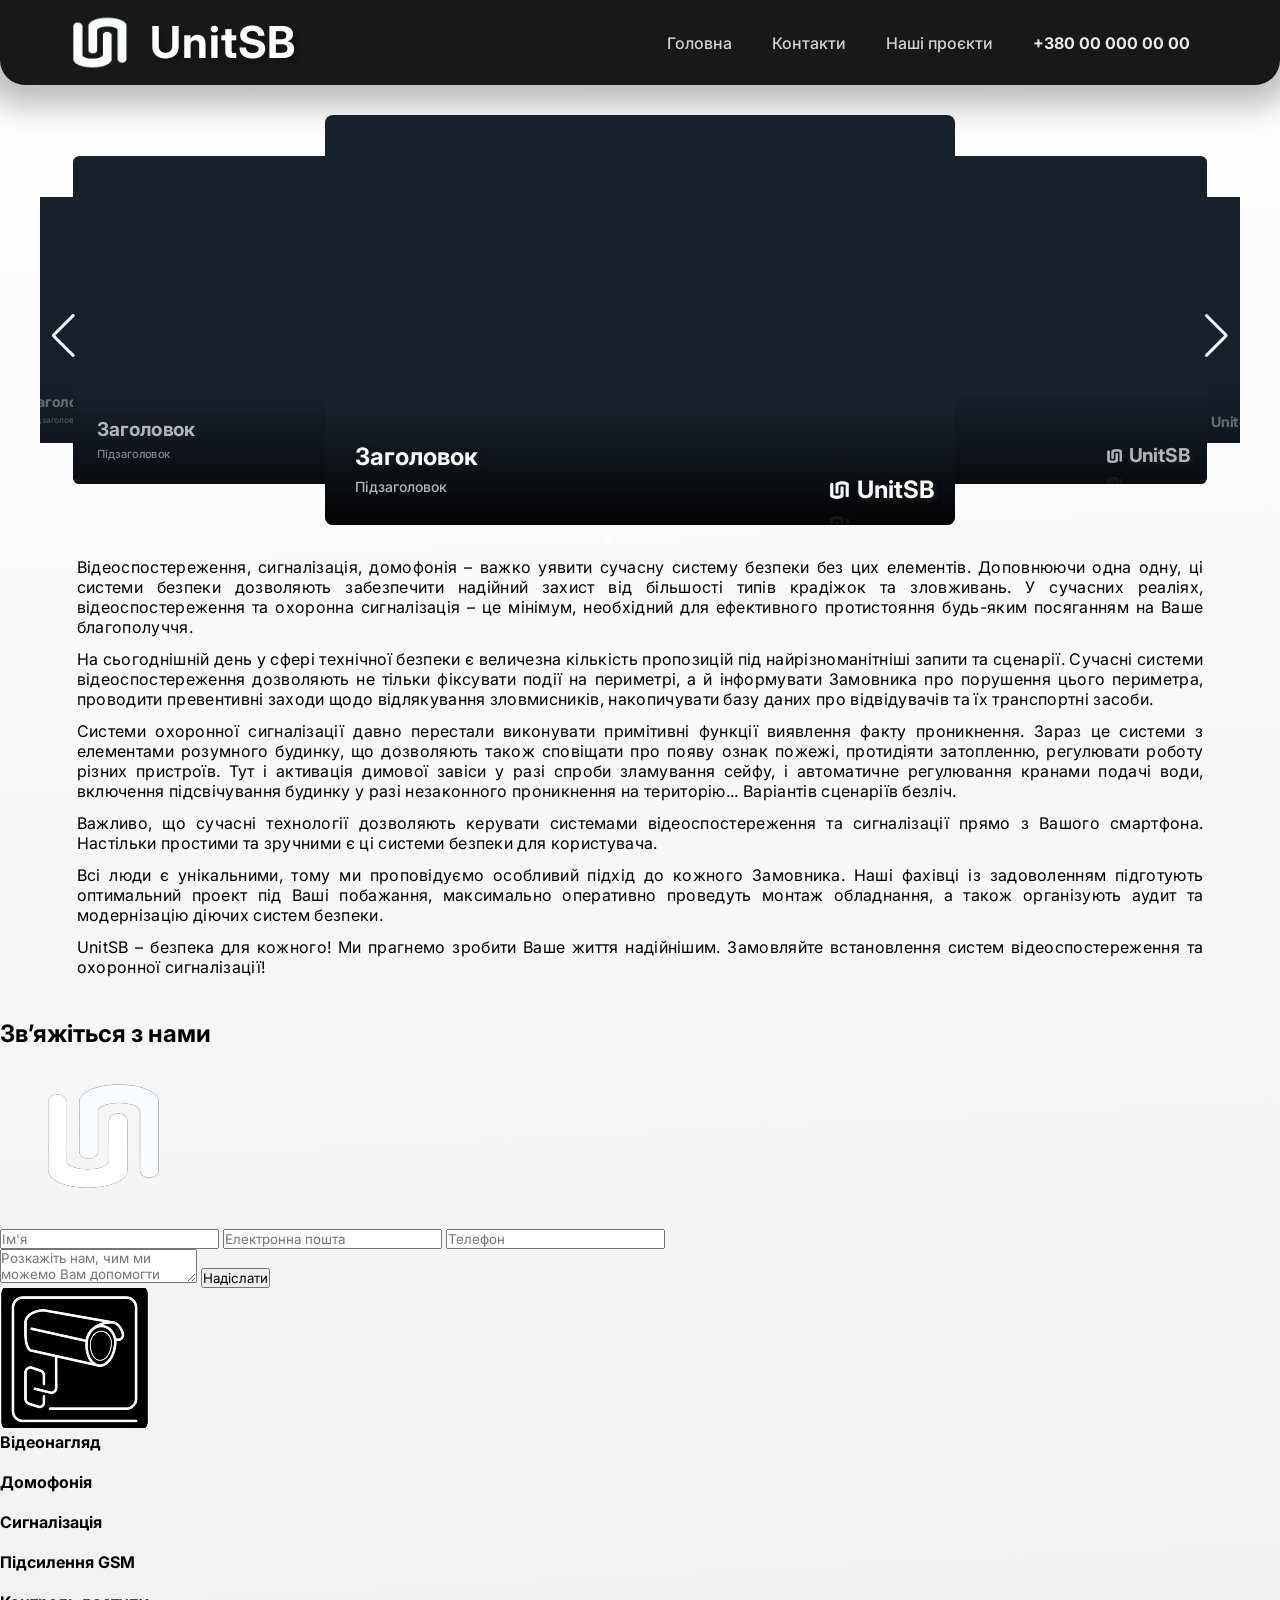
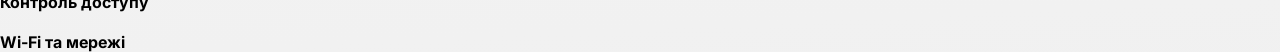
==== UnitSB/index.html @ ece1f21f "UnitSb" ====
<!DOCTYPE html>
<html lang="en">

<head>
    <meta charset="UTF-8">
    <meta http-equiv="X-UA-Compatible" content="IE=edge">
    <meta name="viewport" content="width=device-width, initial-scale=1.0">
    <title>UnitSB | Головна</title>
    <link rel="icon" type="image/x-icon" href="./images/icon.ico">

    <link rel="stylesheet" href="./css/style.css">

    <link rel="stylesheet" href="https://cdnjs.cloudflare.com/ajax/libs/font-awesome/6.0.0-beta3/css/all.min.css"
        integrity="sha512-Fo3rlrZj/k7ujTnHg4CGR2D7kSs0v4LLanw2qksYuRlEzO+tcaEPQogQ0KaoGN26/zrn20ImR1DfuLWnOo7aBA=="
        crossorigin="anonymous" referrerpolicy="no-referrer" />
    <link rel="stylesheet" href="https://cdn.jsdelivr.net/npm/swiper@8/swiper-bundle.min.css" />
    <link rel="stylesheet" href="./assets/3d-slider-style.css">
    <link rel="modulepreload" href="./assets/3d-slider-library.js">
</head>

<body>
    <!-- HEADER -->
    <header class="header">
        <div class="header__heading">
            <img class="header__logo" src="./images/logo.png">
            <h1 class="header__title">UnitSB</h1>
        </div>
        <nav class="header__nav">
            <ul class="header__list">
                <li class="header__item">
                    <a class="header__link">Головна</a>
                </li>
                <li class="header__item">
                    <a class="header__link">Контакти</a>
                </li>
                <li class="header__item">
                    <a class="header__link">Наші проєкти</a>
                </li>
                <li class="header__item">
                    <a class="header__link header__phone">+380 00 000 00 00</a>
                </li>
            </ul>
        </nav>
    </header>

    <!-- SLIDER-->
    <div class="slider-wrapper">
        <div id="app">
            <div class="swiper swiper-carousel video-swiper">
                <div class="swiper-wrapper">
                    <div class="swiper-slide">
                        <div class="swiper-carousel-animate-opacity">
                            <div class="slide-content">
                                <h2>Заголовок</h2>
                                <p>Підзаголовок</p>
                                <div class="slide__logo">
                                    <img src="./images/logo.png">
                                    <h2>UnitSB</h2>
                                </div>
                            </div>
                        </div>
                    </div>
                    <div class="swiper-slide">
                        <div class="swiper-carousel-animate-opacity">
                            <div class="slide-content">
                                <h2>Заголовок</h2>
                                <p>Підзаголовок</p>
                                <div class="slide__logo">
                                    <img src="./images/logo.png">
                                    <h2>UnitSB</h2>
                                </div>
                            </div>
                        </div>
                    </div>
                    <div class="swiper-slide">
                        <div class="swiper-carousel-animate-opacity">
                            <div class="slide-content">
                                <h2>Заголовок</h2>
                                <p>Підзаголовок</p>
                                <div class="slide__logo">
                                    <img src="./images/logo.png">
                                    <h2>UnitSB</h2>
                                </div>
                            </div>
                        </div>
                    </div>
                    <div class="swiper-slide">
                        <div class="swiper-carousel-animate-opacity">
                            <div class="slide-content">
                                <h2>Заголовок</h2>
                                <p>Підзаголовок</p>
                                <div class="slide__logo">
                                    <img src="./images/logo.png">
                                    <h2>UnitSB</h2>
                                </div>
                            </div>
                        </div>
                    </div>
                    <div class="swiper-slide">
                        <div class="swiper-carousel-animate-opacity">
                            <div class="slide-content">
                                <h2>Заголовок</h2>
                                <p>Підзаголовок</p>
                                <div class="slide__logo">
                                    <img src="./images/logo.png">
                                    <h2>UnitSB</h2>
                                </div>
                            </div>
                        </div>
                    </div>
                </div>
            </div>
            <div class="video-swiper-button-prev swiper-button-prev"></div>
            <div class="video-swiper-button-next swiper-button-next"></div>
            <div class="video-swiper-pagination swiper-pagination-bullets swiper-pagination"></div>
        </div>



        <div class="slider__text">
            <p class="slider__desc">Відеоспостереження, сигналізація, домофонія – важко уявити сучасну систему безпеки
                без цих
                елементів. Доповнюючи одна одну, ці системи безпеки дозволяють забезпечити надійний захист від більшості
                типів
                крадіжок та зловживань. У сучасних реаліях, відеоспостереження та охоронна сигналізація – це мінімум,
                необхідний
                для ефективного протистояння будь-яким посяганням на Ваше благополуччя.</p>
            <p class="slider__desc">На сьогоднішній день у сфері технічної безпеки є величезна кількість пропозицій під
                найрізноманітніші запити та сценарії. Сучасні системи відеоспостереження дозволяють не тільки фіксувати
                події на
                периметрі, а й інформувати Замовника про порушення цього периметра, проводити превентивні заходи щодо
                відлякування зловмисників, накопичувати базу даних про відвідувачів та їх транспортні засоби.</p>
            <p class="slider__desc">Системи охоронної сигналізації давно перестали виконувати примітивні функції
                виявлення
                факту проникнення. Зараз це системи з елементами розумного будинку, що дозволяють також сповіщати про
                появу
                ознак пожежі, протидіяти затопленню, регулювати роботу різних пристроїв. Тут і активація димової завіси
                у разі
                спроби зламування сейфу, і автоматичне регулювання кранами подачі води, включення підсвічування будинку
                у разі
                незаконного проникнення на територію... Варіантів сценаріїв безліч.</p>
            <p class="slider__desc">Важливо, що сучасні технології дозволяють керувати системами відеоспостереження та
                сигналізації прямо з Вашого смартфона. Настільки простими та зручними є ці системи безпеки для
                користувача.</p>
            <p class="slider__desc">Всі люди є унікальними, тому ми проповідуємо особливий підхід до кожного Замовника.
                Наші
                фахівці із задоволенням підготують оптимальний проект під Ваші побажання, максимально оперативно
                проведуть
                монтаж обладнання, а також організують аудит та модернізацію діючих систем безпеки.</p>
            <p class="slider__desc">UnitSB – безпека для кожного! Ми прагнемо зробити Ваше життя надійнішим. Замовляйте
                встановлення систем відеоспостереження та охоронної сигналізації!</p>
        </div>
    </div>

    <!-- FORM -->
    <div class="contact-wrapper">
        <h2>Зв’яжіться з нами</h2>
        <div class="contact__col">
            <img src="./images/logo.png" alt="">
        </div>
        <div class="contact__col">
            <form action="#" method="post">
                <div class="contact__col">
                    <input type="text" name="name" class="contact__input" placeholder="Ім'я">
                    <input type="email" name="email" class="contact__input" placeholder="Електронна пошта">
                    <input type="tel" name="phone" class="contact__input" placeholder="Телефон">
                <div>
                <div class="contact__col">
                    <textarea name="message" class="contact__input" placeholder="Розкажіть нам, чим ми можемо Вам допомогти"></textarea>
                    <button type="submit" class="contact__button">Надіслати</button>
                <div>
            </form>
        </div>
    </div>

    <div class="profiles">
        <div>
            <div>
                <img src="./images/looking.png">
                <h4>Відеонагляд</h4>
            </div>
            <div>
                <img src="">
                <h4>Домофонія</h4>
            </div>
        </div>
        <div>
            <div>
                <img src="">
                <h4>Сигналізація</h4>
            </div>
            <div>
                <img src="">
                <h4>Підсилення GSM</h4>
            </div>
        </div>
        <div>
            <div>
                <img src="">
                <h4>Контроль доступу</h4>
            </div>
            <div>
                <img src="">
                <h4>Wi-Fi та мережі</h4>
            </div>
        </div>
    </div>

    <!-- SCRIPTS -->
    <script src="https://cdn.jsdelivr.net/npm/swiper/swiper-bundle.min.js"></script>
    <script src="https://ajax.googleapis.com/ajax/libs/jquery/3.6.0/jquery.min.js"></script>
    <script defer="" src="https://static.cloudflareinsights.com/beacon.min.js"
        data-cf-beacon="{&quot;token&quot;: &quot;07e9b2efafbd4b458690b79234a62148&quot;}"></script>
    <script type="module" crossorigin="" src="./assets/3d-slider-control.js"></script>
</body>

</html>
---- UnitSB/css/style.css ----
@import url("https://fonts.googleapis.com/css2?family=Inter:wght@100;200;300;400;500;600;700;800;900&display=swap");
@import url(header.css);
@import url(slider.css);
@import url(form.css);

* {
    margin: 0;
    padding: 0;
    box-sizing: border-box;
    font-family: "Inter";
}
body {
    background: linear-gradient(
    177.14deg,
    #ffffff 0%,
    rgba(238, 238, 238, 0.85) 100%
  );
  overflow-x: hidden;
}
---- UnitSB/assets/3d-slider-style.css ----
@font-face {
    font-family: "swiper-icons";
    src: url(data:application/font-woff;charset=utf-8;base64,\ [base64]//wADZ2x5ZgAAAywAAADMAAAD2MHtryVoZWFkAAABbAAAADAAAAA2E2+eoWhoZWEAAAGcAAAAHwAAACQC9gDzaG10eAAAAigAAAAZAAAArgJkABFsb2NhAAAC0AAAAFoAAABaFQAUGG1heHAAAAG8AAAAHwAAACAAcABAbmFtZQAAA/gAAAE5AAACXvFdBwlwb3N0AAAFNAAAAGIAAACE5s74hXjaY2BkYGAAYpf5Hu/j+W2+MnAzMYDAzaX6QjD6/4//Bxj5GA8AuRwMYGkAPywL13jaY2BkYGA88P8Agx4j+/8fQDYfA1AEBWgDAIB2BOoAeNpjYGRgYNBh4GdgYgABEMnIABJzYNADCQAACWgAsQB42mNgYfzCOIGBlYGB0YcxjYGBwR1Kf2WQZGhhYGBiYGVmgAFGBiQQkOaawtDAoMBQxXjg/wEGPcYDDA4wNUA2CCgwsAAAO4EL6gAAeNpj2M0gyAACqxgGNWBkZ2D4/wMA+xkDdgAAAHjaY2BgYGaAYBkGRgYQiAHyGMF8FgYHIM3DwMHABGQrMOgyWDLEM1T9/w8UBfEMgLzE////P/5//f/V/xv+r4eaAAeMbAxwIUYmIMHEgKYAYjUcsDAwsLKxc3BycfPw8jEQA/[base64]/uznmfPFBNODM2K7MTQ45YEAZqGP81AmGGcF3iPqOop0r1SPTaTbVkfUe4HXj97wYE+yNwWYxwWu4v1ugWHgo3S1XdZEVqWM7ET0cfnLGxWfkgR42o2PvWrDMBSFj/IHLaF0zKjRgdiVMwScNRAoWUoH78Y2icB/yIY09An6AH2Bdu/UB+yxopYshQiEvnvu0dURgDt8QeC8PDw7Fpji3fEA4z/PEJ6YOB5hKh4dj3EvXhxPqH/SKUY3rJ7srZ4FZnh1PMAtPhwP6fl2PMJMPDgeQ4rY8YT6Gzao0eAEA409DuggmTnFnOcSCiEiLMgxCiTI6Cq5DZUd3Qmp10vO0LaLTd2cjN4fOumlc7lUYbSQcZFkutRG7g6JKZKy0RmdLY680CDnEJ+UMkpFFe1RN7nxdVpXrC4aTtnaurOnYercZg2YVmLN/d/gczfEimrE/fs/bOuq29Zmn8tloORaXgZgGa78yO9/cnXm2BpaGvq25Dv9S4E9+5SIc9PqupJKhYFSSl47+Qcr1mYNAAAAeNptw0cKwkAAAMDZJA8Q7OUJvkLsPfZ6zFVERPy8qHh2YER+3i/BP83vIBLLySsoKimrqKqpa2hp6+jq6RsYGhmbmJqZSy0sraxtbO3sHRydnEMU4uR6yx7JJXveP7WrDycAAAAAAAH//wACeNpjYGRgYOABYhkgZgJCZgZNBkYGLQZtIJsFLMYAAAw3ALgAeNolizEKgDAQBCchRbC2sFER0YD6qVQiBCv/H9ezGI6Z5XBAw8CBK/m5iQQVauVbXLnOrMZv2oLdKFa8Pjuru2hJzGabmOSLzNMzvutpB3N42mNgZGBg4GKQYzBhYMxJLMlj4GBgAYow/P/PAJJhLM6sSoWKfWCAAwDAjgbRAAB42mNgYGBkAIIbCZo5IPrmUn0hGA0AO8EFTQAA) format("woff");
    font-weight: 400;
    font-style: normal
}

:root {
    --swiper-theme-color: #007aff
}

.swiper {
    margin-left: auto;
    margin-right: auto;
    position: relative;
    overflow: hidden;
    list-style: none;
    padding: 0;
    z-index: 1
}


.swiper-wrapper {
    position: relative;
    width: 100%;
    height: 100%;
    z-index: 1;
    display: flex;
    transition-property: transform;
    box-sizing: content-box
}

.swiper-android .swiper-slide,
.swiper-wrapper {
    transform: translate(0)
}

.swiper-slide {
    flex-shrink: 0;
    width: 100%;
    height: 100%;
    position: relative;
    transition-property: transform
}

.swiper-slide-invisible-blank {
    visibility: hidden
}

.swiper-autoheight,
.swiper-autoheight .swiper-slide {
    height: auto
}

.swiper-autoheight .swiper-wrapper {
    align-items: flex-start;
    transition-property: transform, height
}

.swiper-backface-hidden .swiper-slide {
    transform: translateZ(0);
    backface-visibility: hidden
}

.swiper-3d,
.swiper-3d.swiper-css-mode .swiper-wrapper {
    perspective: 1200px
}

.swiper-3d .swiper-wrapper,
.swiper-3d .swiper-slide,
.swiper-3d .swiper-slide-shadow,
.swiper-3d .swiper-slide-shadow-left,
.swiper-3d .swiper-slide-shadow-right,
.swiper-3d .swiper-slide-shadow-top,
.swiper-3d .swiper-slide-shadow-bottom,
.swiper-3d .swiper-cube-shadow {
    transform-style: preserve-3d
}

.swiper-3d .swiper-slide-shadow,
.swiper-3d .swiper-slide-shadow-left,
.swiper-3d .swiper-slide-shadow-right,
.swiper-3d .swiper-slide-shadow-top,
.swiper-3d .swiper-slide-shadow-bottom {
    position: absolute;
    left: 0;
    top: 0;
    width: 100%;
    height: 100%;
    pointer-events: none;
    z-index: 10
}

.swiper-3d .swiper-slide-shadow {
    background: rgba(0, 0, 0, .15)
}

.swiper-3d .swiper-slide-shadow-left {
    background-image: linear-gradient(to left, rgba(0, 0, 0, .5), rgba(0, 0, 0, 0))
}

.swiper-3d .swiper-slide-shadow-right {
    background-image: linear-gradient(to right, rgba(0, 0, 0, .5), rgba(0, 0, 0, 0))
}

.swiper-3d .swiper-slide-shadow-top {
    background-image: linear-gradient(to top, rgba(0, 0, 0, .5), rgba(0, 0, 0, 0))
}

.swiper-3d .swiper-slide-shadow-bottom {
    background-image: linear-gradient(to bottom, rgba(0, 0, 0, .5), rgba(0, 0, 0, 0))
}

.swiper-css-mode>.swiper-wrapper {
    overflow: auto;
    scrollbar-width: none;
    -ms-overflow-style: none
}

.swiper-css-mode>.swiper-wrapper::-webkit-scrollbar {
    display: none
}

.swiper-css-mode>.swiper-wrapper>.swiper-slide {
    scroll-snap-align: start start
}
.swiper-vertical.swiper-css-mode>.swiper-wrapper {
    scroll-snap-type: y mandatory
}

.swiper-centered>.swiper-wrapper:before {
    content: "";
    flex-shrink: 0;
    order: 9999
}

.swiper-centered.swiper-vertical>.swiper-wrapper>.swiper-slide:first-child {
    margin-block-start: var(--swiper-centered-offset-before)
}

.swiper-centered.swiper-vertical>.swiper-wrapper:before {
    width: 100%;
    height: var(--swiper-centered-offset-after)
}

.swiper-centered>.swiper-wrapper>.swiper-slide {
    scroll-snap-align: center center
}

.swiper-pagination {
    position: absolute;
    text-align: center;
    transition: .3s opacity;
    transform: translate(0);
    z-index: 10
}

.swiper-pagination.swiper-pagination-hidden {
    opacity: 0
}

.swiper-pagination-fraction,
.swiper-pagination-custom {
    bottom: 10px;
    left: 0;
    width: 100%
}

.swiper-pagination-bullets-dynamic {
    overflow: hidden;
    font-size: 0
}

.swiper-pagination-bullets-dynamic .swiper-pagination-bullet {
    transform: scale(.33);
    position: relative
}

.swiper-pagination-bullets-dynamic .swiper-pagination-bullet-active {
    transform: scale(1)
}

.swiper-pagination-bullets-dynamic .swiper-pagination-bullet-active-main {
    transform: scale(1)
}

.swiper-pagination-bullets-dynamic .swiper-pagination-bullet-active-prev {
    transform: scale(.66)
}

.swiper-pagination-bullets-dynamic .swiper-pagination-bullet-active-prev-prev {
    transform: scale(.33)
}

.swiper-pagination-bullets-dynamic .swiper-pagination-bullet-active-next {
    transform: scale(.66)
}

.swiper-pagination-bullets-dynamic .swiper-pagination-bullet-active-next-next {
    transform: scale(.33)
}

.swiper-pagination-bullet {
    width: var(--swiper-pagination-bullet-width, var(--swiper-pagination-bullet-size, 8px));
    height: var(--swiper-pagination-bullet-height, var(--swiper-pagination-bullet-size, 8px));
    display: inline-block;
    border-radius: 50%;
    background: var(--swiper-pagination-bullet-inactive-color, #000);
    opacity: var(--swiper-pagination-bullet-inactive-opacity, .2)
}

button.swiper-pagination-bullet {
    border: none;
    margin: 0;
    padding: 0;
    box-shadow: none;
    appearance: none
}

.swiper-pagination-clickable .swiper-pagination-bullet {
    cursor: pointer
}

.swiper-pagination-bullet:only-child {
    display: none !important
}

.swiper-pagination-bullet-active {
    opacity: var(--swiper-pagination-bullet-opacity, 1);
    background: var(--swiper-pagination-color, var(--swiper-theme-color))
}

.swiper-vertical>.swiper-pagination-bullets,
.swiper-pagination-vertical.swiper-pagination-bullets {
    right: 10px;
    top: 50%;
    transform: translateY(-50%)
}

.swiper-vertical>.swiper-pagination-bullets .swiper-pagination-bullet,
.swiper-pagination-vertical.swiper-pagination-bullets .swiper-pagination-bullet {
    margin: var(--swiper-pagination-bullet-vertical-gap, 6px) 0;
    display: block
}

.swiper-vertical>.swiper-pagination-bullets.swiper-pagination-bullets-dynamic,
.swiper-pagination-vertical.swiper-pagination-bullets.swiper-pagination-bullets-dynamic {
    top: 50%;
    transform: translateY(-50%);
    width: 8px
}

.swiper-vertical>.swiper-pagination-bullets.swiper-pagination-bullets-dynamic .swiper-pagination-bullet,
.swiper-pagination-vertical.swiper-pagination-bullets.swiper-pagination-bullets-dynamic .swiper-pagination-bullet {
    display: inline-block;
    transition: .2s transform, .2s top
}


.swiper-pagination-progressbar {
    background: rgba(0, 0, 0, .25);
    position: absolute
}

.swiper-pagination-progressbar .swiper-pagination-progressbar-fill {
    background: var(--swiper-pagination-color, var(--swiper-theme-color));
    position: absolute;
    left: 0;
    top: 0;
    width: 100%;
    height: 100%;
    transform: scale(0);
    transform-origin: left top
}

.swiper-rtl .swiper-pagination-progressbar .swiper-pagination-progressbar-fill {
    transform-origin: right top
}

.swiper-vertical>.swiper-pagination-progressbar.swiper-pagination-progressbar-opposite,
.swiper-pagination-progressbar.swiper-pagination-vertical.swiper-pagination-progressbar-opposite {
    width: 100%;
    height: 4px;
    left: 0;
    top: 0
}

.swiper-vertical>.swiper-pagination-progressbar,
.swiper-pagination-progressbar.swiper-pagination-vertical {
    width: 4px;
    height: 100%;
    left: 0;
    top: 0
}

.swiper-pagination-lock {
    display: none
}

:root {
    --swiper-navigation-size: 44px
}

.swiper-button-prev,
.swiper-button-next {
    position: absolute;
    top: 50%;
    width: calc(var(--swiper-navigation-size) / 44 * 27);
    height: var(--swiper-navigation-size);
    margin-top: calc(0px - var(--swiper-navigation-size) / 2);
    z-index: 10;
    cursor: pointer;
    display: flex;
    align-items: center;
    justify-content: center;
    color: var(--swiper-navigation-color, var(--swiper-theme-color))
}

.swiper-button-prev.swiper-button-disabled,
.swiper-button-next.swiper-button-disabled {
    opacity: .35;
    cursor: auto;
    pointer-events: none
}

.swiper-button-prev:after,
.swiper-button-next:after {
    font-family: swiper-icons;
    font-size: var(--swiper-navigation-size);
    text-transform: none !important;
    letter-spacing: 0;
    text-transform: none;
    font-variant: initial;
    line-height: 1
}

.swiper-button-prev,
.swiper-rtl .swiper-button-next {
    left: 10px;
    right: auto
}

.swiper-button-prev:after,
.swiper-rtl .swiper-button-next:after {
    content: "prev"
}

.swiper-button-next,
.swiper-rtl .swiper-button-prev {
    right: 10px;
    left: auto
}

.swiper-button-next:after,
.swiper-rtl .swiper-button-prev:after {
    content: "next"
}

.swiper-button-lock {
    display: none
}

.swiper-carousel {
    position: relative;
    margin: 0 auto;
    max-width: 100%;
    overflow: hidden
}

.swiper-carousel .swiper-slide {
    position: relative
}

#app {
    height: 100%;
    display: flex;
    align-items: center;
    justify-content: center;
    position: relative;
}

:root {
    --swiper-navigation-color: #fff;
    --swiper-pagination-color: #fff;
    --swiper-pagination-bullet-inactive-color: #fff
}

.swiper-carousel {
    padding-bottom: 32px;
    max-width: 1200px
}

.swiper-carousel .swiper-slide {
    width: 630px;
    height: 410px;
    border-radius: 8px;
    background: #18212b;
    max-width: calc(100% - 48px);
}

.swiper-carousel .swiper-carousel-animate-opacity {
    height: 100%
}

.swiper-carousel .swiper-pagination-bullets {
    bottom: 0
}

.swiper-carousel img {
    width: 100%;
    height: 100%;
    display: block;
    object-fit: cover;
    border-radius: 8px;
    -webkit-box-reflect: below 5px -webkit-linear-gradient(bottom, rgba(255, 0, 0, .1) 0%, transparent 32px, transparent 100%)
}

.swiper-carousel .slide-content {
    position: absolute;
    left: 0;
    width: 100%;
    bottom: 0;
    padding: 25px 16px 24px;
    box-sizing: border-box;
    background: linear-gradient(to bottom, rgba(0, 0, 0, 0.05), rgba(0, 0, 0, .9));
    border-radius: 0 0 8px 8px;
}

.swiper-carousel .slide-content h2 {
    margin: 0;
    font-weight: 700;
    font-size: 24px;
    line-height: 1.1;
    text-shadow: 2px 2px 5px #222;
}

.swiper-carousel .slide-content p {
    margin: 8px 0 0;
    opacity: .7;
    font-size: 14px;
    font-weight: 500;
    display: -webkit-box;
    -webkit-box-orient: vertical;
    -webkit-line-clamp: 2;
    overflow: hidden
}

@media (max-width: 640px) {
    .swiper-carousel .swiper-button-next,
    .swiper-carousel .swiper-button-prev {
        display: none !important
    }
}
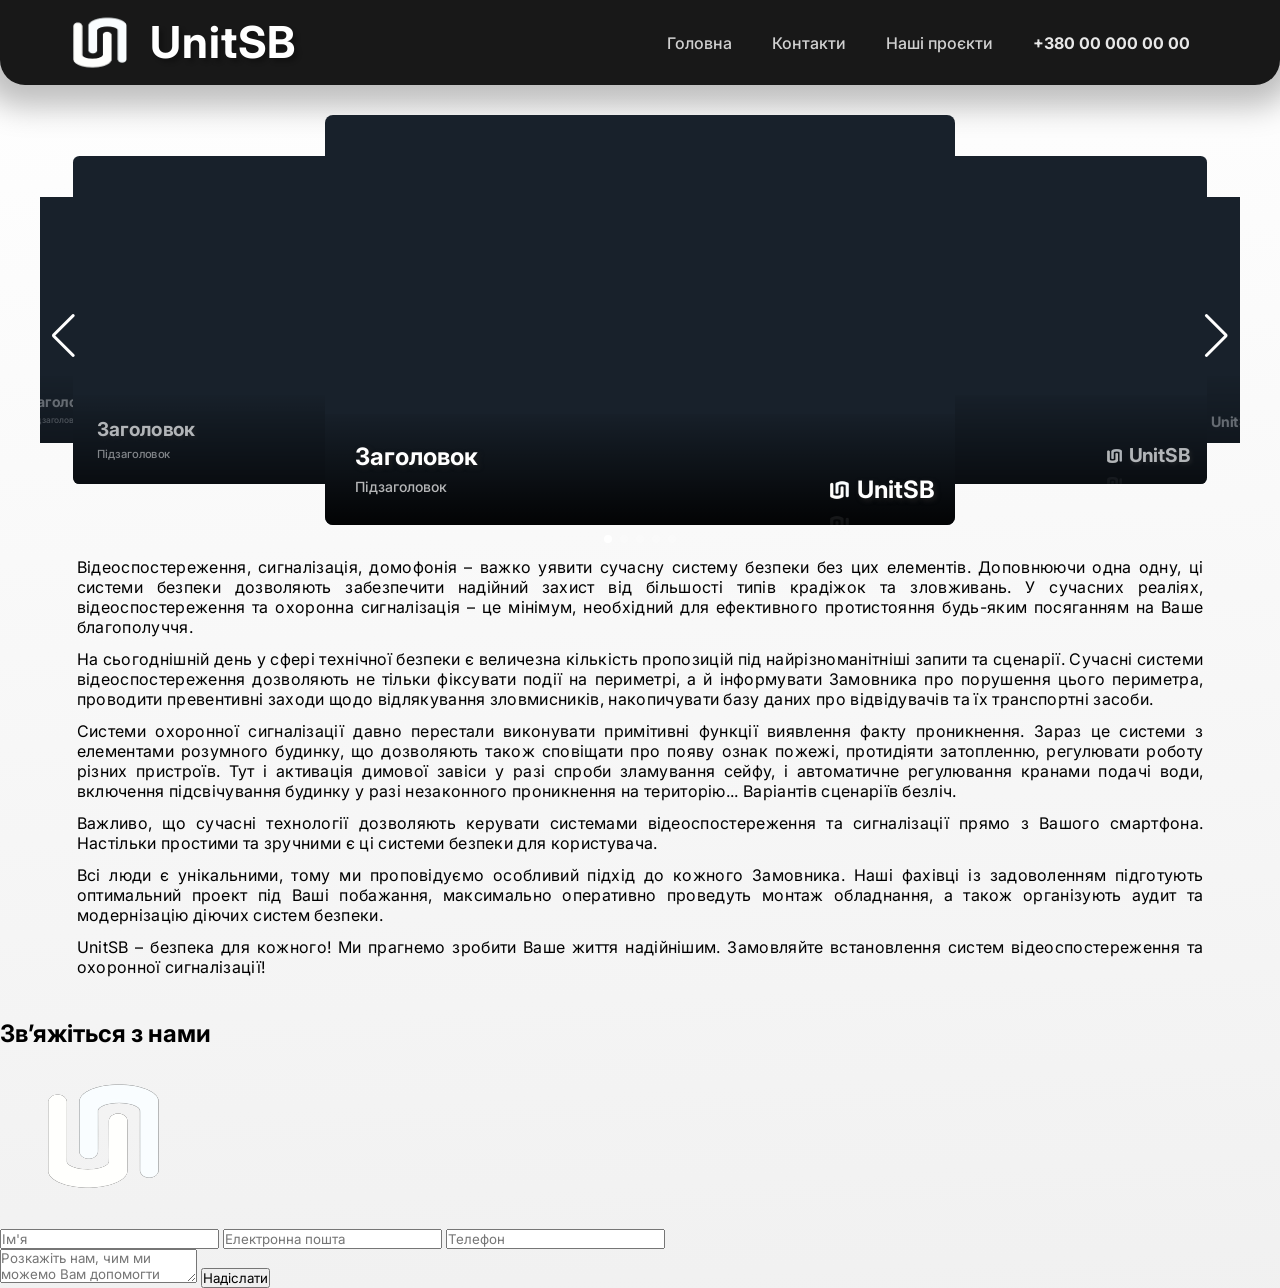
==== commit b3666b5a: "з" ====
--- a/UnitSB/index.html
+++ b/UnitSB/index.html
@@ -164,48 +164,17 @@
                     <input type="text" name="name" class="contact__input" placeholder="Ім'я">
                     <input type="email" name="email" class="contact__input" placeholder="Електронна пошта">
                     <input type="tel" name="phone" class="contact__input" placeholder="Телефон">
-                <div>
-                <div class="contact__col">
-                    <textarea name="message" class="contact__input" placeholder="Розкажіть нам, чим ми можемо Вам допомогти"></textarea>
-                    <button type="submit" class="contact__button">Надіслати</button>
-                <div>
+                    <div>
+                        <div class="contact__col">
+                            <textarea name="message" class="contact__input"
+                                placeholder="Розкажіть нам, чим ми можемо Вам допомогти"></textarea>
+                            <button type="submit" class="contact__button">Надіслати</button>
+                            <div>
             </form>
         </div>
     </div>
 
-    <div class="profiles">
-        <div>
-            <div>
-                <img src="./images/looking.png">
-                <h4>Відеонагляд</h4>
-            </div>
-            <div>
-                <img src="">
-                <h4>Домофонія</h4>
-            </div>
-        </div>
-        <div>
-            <div>
-                <img src="">
-                <h4>Сигналізація</h4>
-            </div>
-            <div>
-                <img src="">
-                <h4>Підсилення GSM</h4>
-            </div>
-        </div>
-        <div>
-            <div>
-                <img src="">
-                <h4>Контроль доступу</h4>
-            </div>
-            <div>
-                <img src="">
-                <h4>Wi-Fi та мережі</h4>
-            </div>
-        </div>
-    </div>
-
+    
     <!-- SCRIPTS -->
     <script src="https://cdn.jsdelivr.net/npm/swiper/swiper-bundle.min.js"></script>
     <script src="https://ajax.googleapis.com/ajax/libs/jquery/3.6.0/jquery.min.js"></script>
